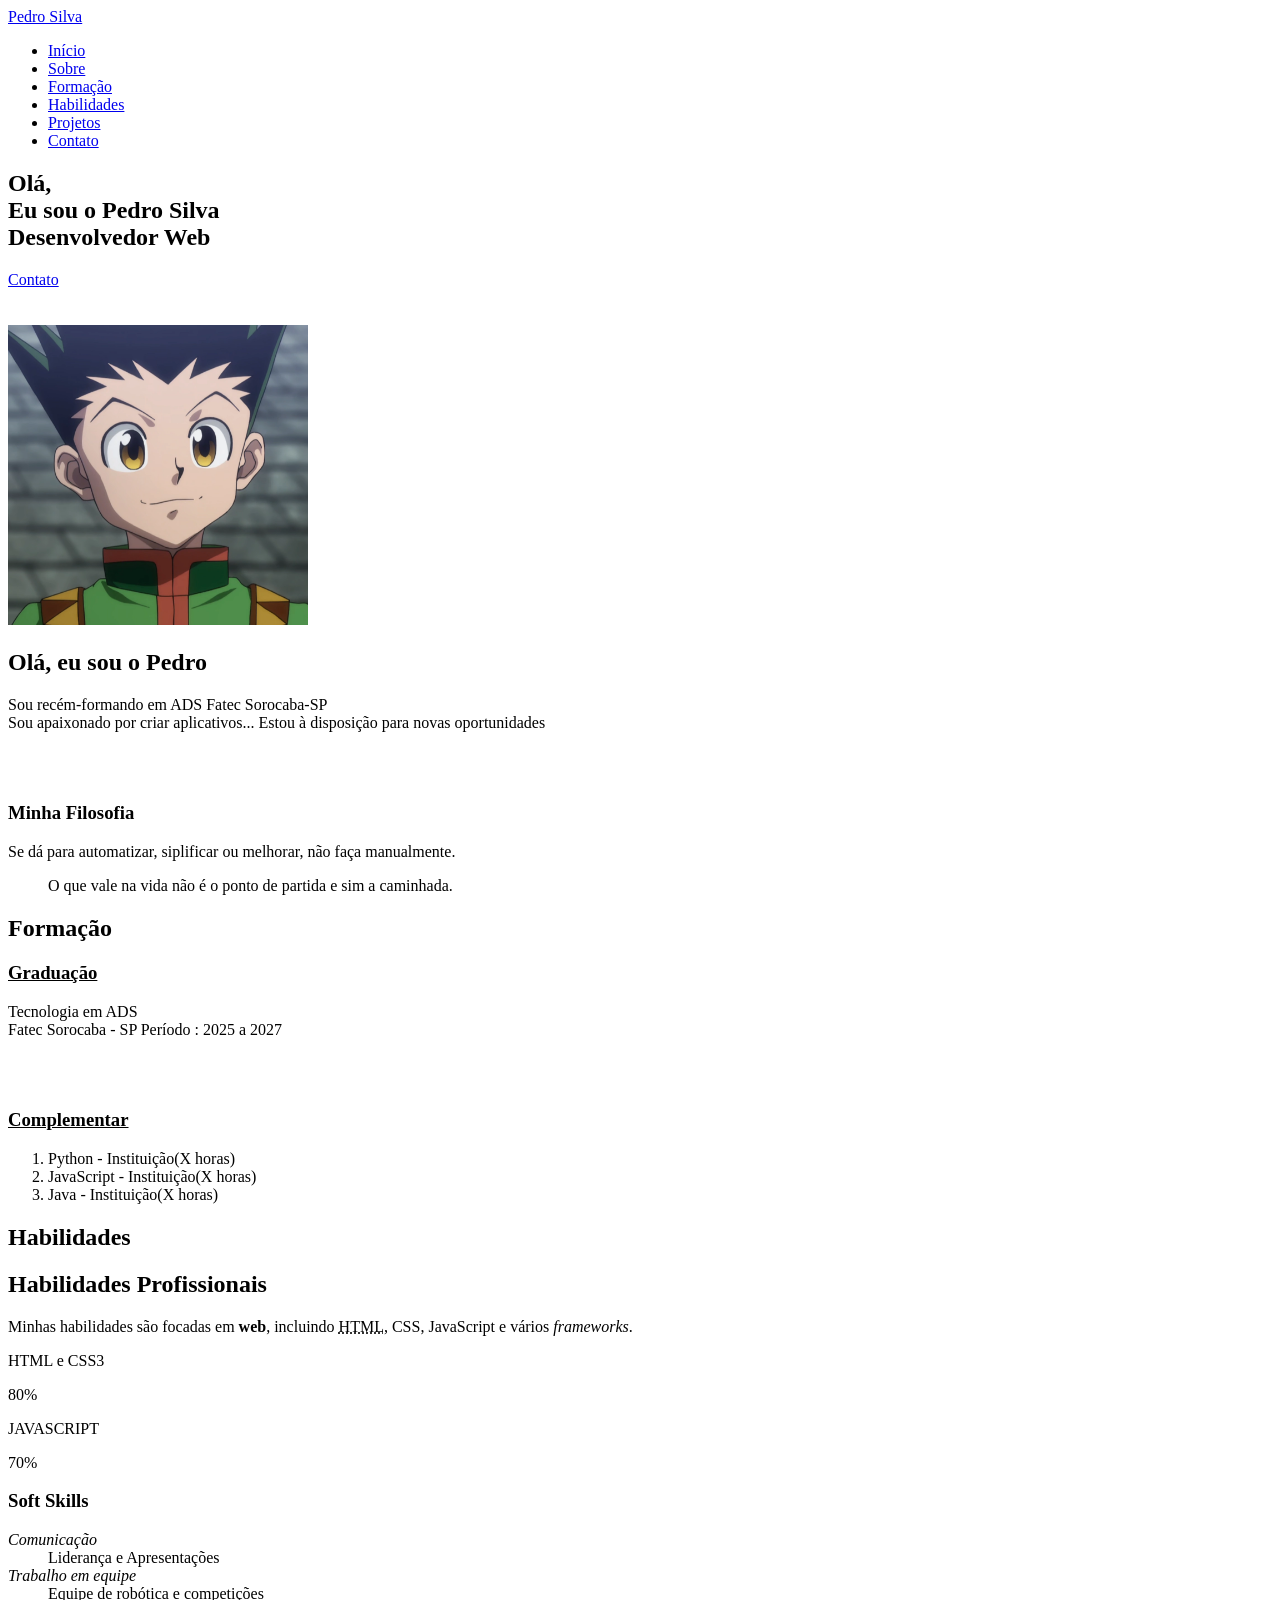
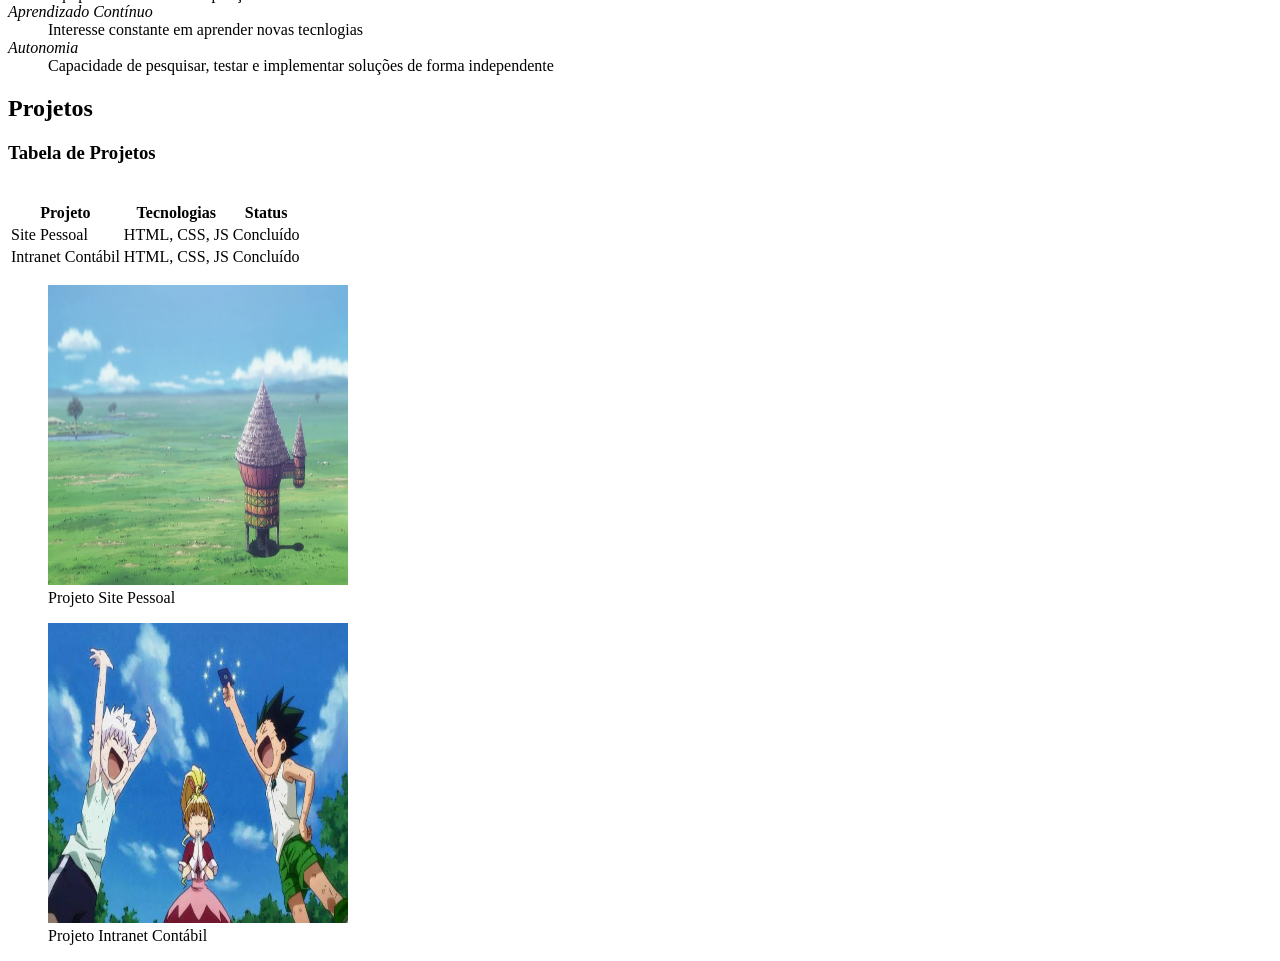
==== Portfólio/index.html @ 06ec707c "Add files via upload" ====
<!DOCTYPE html>
<html lang="pt-br">
<head>
    <meta charset="UTF-8">
    <meta name="viewport" content="width=device-width, initial-scale=1.0">
    <meta name="author" content="Pedro Henrique Dias da Silva">
    <meta name="description" content="Portfólio de Pedro Henrique Dias da Silva, desenvolvedor web.">
    <meta name="keywords" content="Desenvolvedor, Web, HTML, CSS, Javascript">
    <link rel="stylesheet" href="./styles/style.css">
    <title>Pedro Silva Desenvolvedor Web</title>
</head>
<body>
    <header class="header-1">
        <nav class="nav bd-grid">
            <div>
                <a href="#home" class="nav-logo">
                    Pedro Silva
                </a>
            </div>
            <div class="nav-menu" id="nav-menu">
                <ul class="nav-list">
                    <li class="nav-item">
                        <a href="#home" class="nav-link active">Início</a>
                    </li>
                    <li class="nav-item">
                        <a href="#about" class="nav-link">Sobre</a>
                    </li>
                    <li class="nav-item">
                        <a href="#formation" class="nav-link">Formação</a>
                    </li>
                    <li class="nav-item">
                        <a href="#skills" class="nav-link">Habilidades</a>
                    </li>
                    <li class="nav-item">
                        <a href="#projects" class="nav-link">Projetos</a>
                    </li>
                    <li class="nav-item">
                        <a href="#contact" class="nav-link">Contato</a>
                    </li>
                </ul>
            </div>
        </nav>
    </header>
    <main>
        <section class="home bd grid" id="home">
            <div class="home-data">
                <h1 class="home-title">Olá, <br>Eu sou o
                    <span class="home-title-color">
                        Pedro Silva
                    </span><br>Desenvolvedor Web
                </h1>
                <a href="#contact" class="button">Contato</a>
            </div>
            <div class="home-img">
                <br><br>
                <img src="./images/profile.webp" width="300" height="300" alt="Foto Pedro Silva" title="Pedro"/>
            </div>
        </section>
        <section class="about section" id="about">
            <div class="about-container bd-grid">
                <div>
                    <h2 class="about-subtitle">Olá, eu sou o Pedro</h2>
                    <p class="about-text">
                        Sou recém-formando em ADS Fatec Sorocaba-SP<br>
                        Sou apaixonado por criar aplicativos... Estou à disposição para novas oportunidades
                    </p>
                    <br><br>
                    <h3>Minha Filosofia</h3>
                    <p>Se dá para automatizar, siplificar ou melhorar, não faça manualmente.</p>
                    <blockquote cite="https://editoraiberoamericana.com">
                        O que vale na vida não é o ponto de partida e sim a caminhada.
                    </blockquote>
                </div>
            </div>
        </section>
        <section class="formation section" id="formation">
            <h2 class="serction-title">Formação</h2>
            <div class="formation-container bd-grid">
                <h3><u>Graduação</u></h3>
                <p>Tecnologia em ADS <br>
                    Fatec Sorocaba - SP Período : 2025 a 2027
                </p>
                <br><br>
                <h3><u>Complementar</u></h3>
                <ol>
                    <li>Python - Instituição(X horas)</li>
                    <li>JavaScript - Instituição(X horas)</li>
                    <li>Java - Instituição(X horas)</li>
                </ol>
            </div>
        </section>
        <section class="skills section" id="skills">
            <h2 class="section-title">Habilidades</h2>
            <div class="skills-container bd-grid">
                <div>
                    <h2 class="skills-subtitle">Habilidades Profissionais</h2>
                    <p class="skills-text">Minhas habilidades são focadas em <b>web</b>, 
                        incluindo <abbr title="HyperText Markup Language">HTML</abbr>, CSS, JavaScript e vários
                        <i>frameworks</i>.
                    </p>
                    <div class="skills-data">
                        <div class="skills-names">
                            <p>HTML e CSS3</p>
                        </div>
                        <div class="skills-bar skills-html"></div>
                        <div>
                            <span class="skills-percentage">80%</span>
                        </div>
                    </div>
                    <div class="skills-data">
                        <div class="skills-names">
                            <p>JAVASCRIPT</p>
                        </div>
                        <div class="skills-bar skills-js"></div>
                        <div>
                            <span class="skills-percentage">70%</span>
                        </div>
                    </div>
                    <h3>Soft Skills</h3>
                    <dl>
                        <dt><em>Comunicação</em></dt>
                        <dd>Liderança e Apresentações</dd>
                        <dt><em>Trabalho em equipe</em></dt>
                        <dd>Equipe de robótica e competições</dd>
                        <dt><em>Aprendizado Contínuo</em></dt>
                        <dd>Interesse constante em aprender novas tecnlogias</dd>
                        <dt><em>Autonomia</em></dt>
                        <dd>Capacidade de pesquisar, testar e implementar soluções de forma independente</dd>
                    </dl>
                </div>
            </div>
        </section>
        <section class="projects section" id="projects">
            <h2 class="section-title">Projetos</h2>
            <div class="projects-text">
                <h3>Tabela de Projetos</h3>
                <br>
                <table class="projects-table">
                    <thead>
                        <tr>
                            <th>Projeto</th>
                            <th>Tecnologias</th>
                            <th>Status</th>
                        </tr>
                    </thead>
                    <tbody>
                        <tr>
                            <td>Site Pessoal</td>
                            <td>HTML, CSS, JS</td>
                            <td>Concluído</td>
                        </tr>
                        <tr>
                            <td>Intranet Contábil</td>
                            <td>HTML, CSS, JS</td>
                            <td>Concluído</td>
                        </tr>
                    </tbody>
                </table>
            </div>
            <div class="projects-container bd-grid">
                <div class="projects-img">
                    <figure>
                        <a href="https://github.com/MGS-BR" target="_blank">
                            <img src="./images/project-1.jpg" alt="" width="300" height="300">
                        </a>
                        <figcaption>Projeto Site Pessoal</figcaption>
                    </figure>
                </div>
                <div class="projects-img">
                    <figure>
                        <a href="https://github.com/MGS-BR" target="_blank">
                            <img src="./images/project-2.jpeg" alt="" width="300" height="300">
                        </a>
                        <figcaption>Projeto Intranet Contábil</figcaption>
                    </figure>
                </div>
            </div>
        </section>
    </main>
    <footer>

    </footer>
</body>
</html>
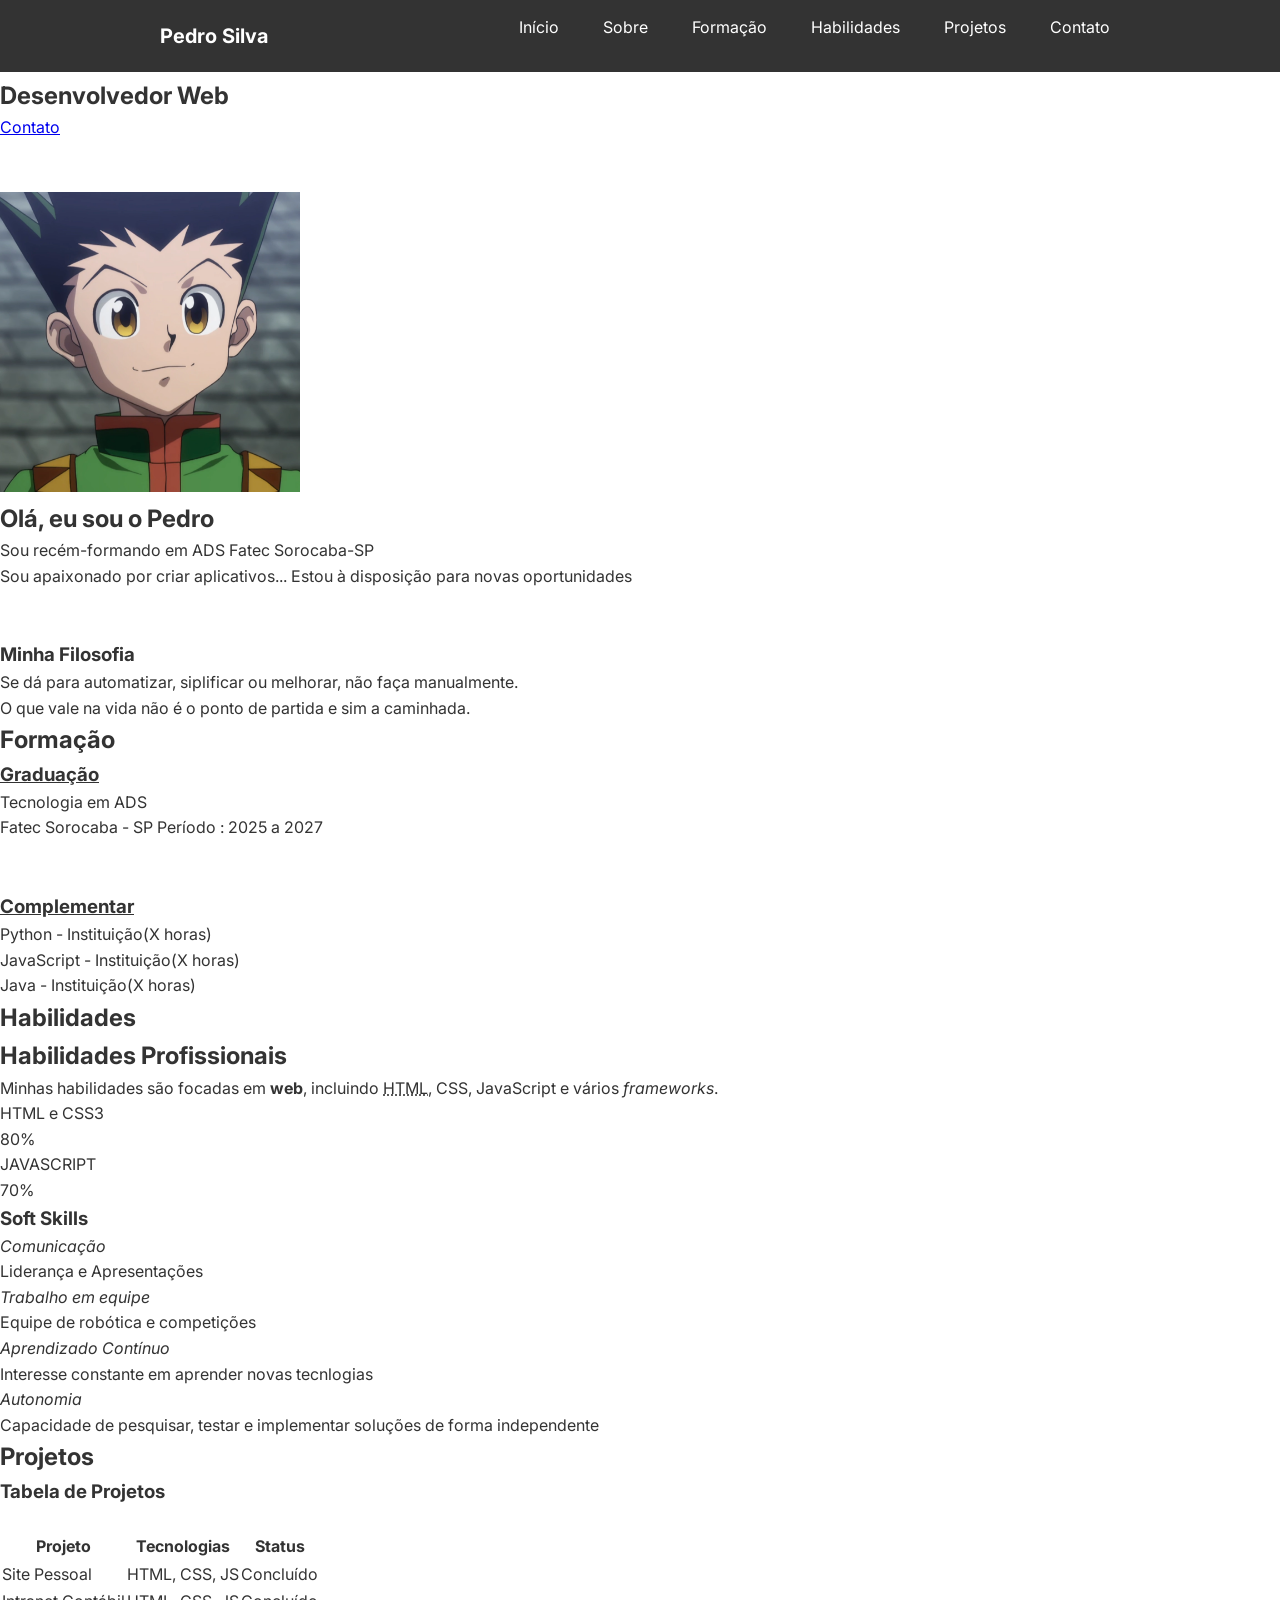
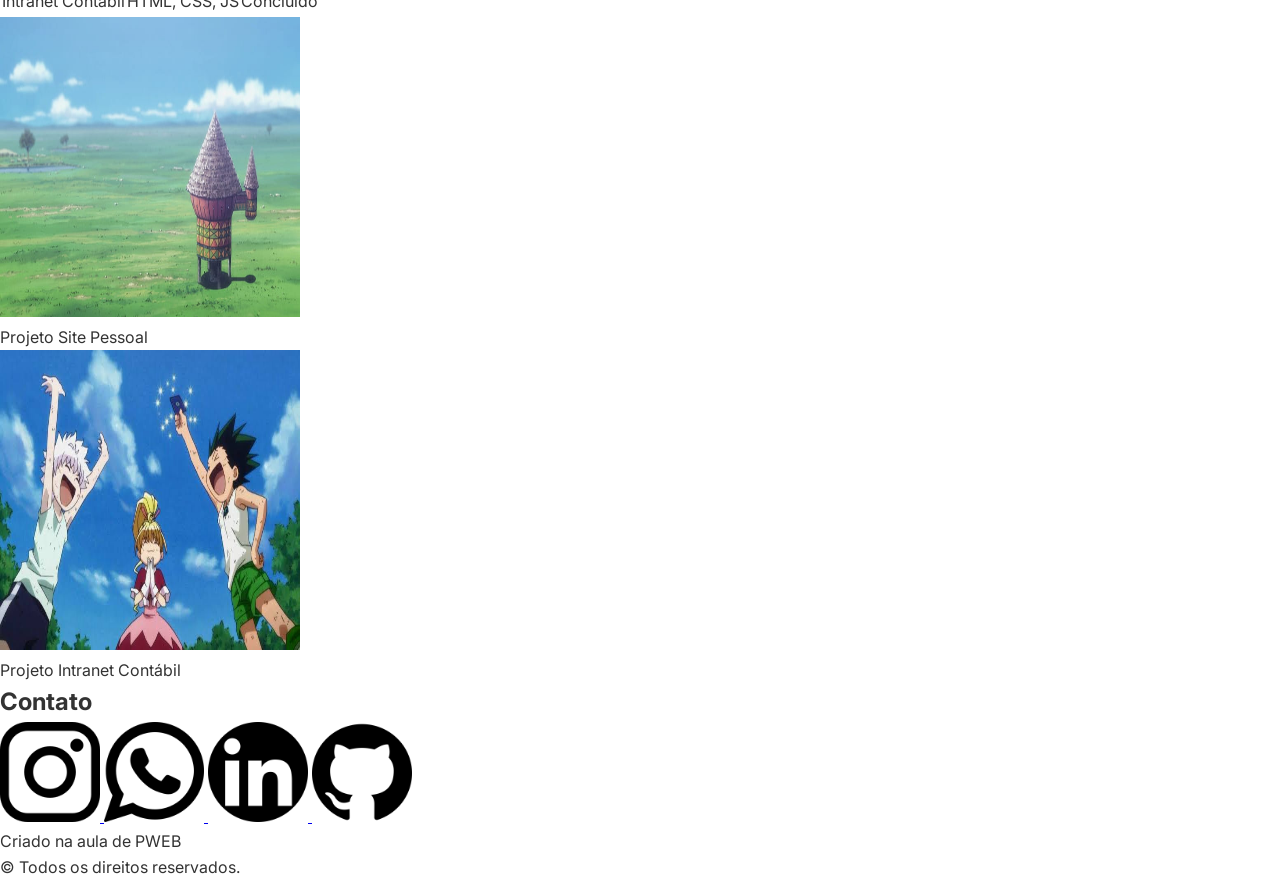
==== commit 269f1ebd: "Add files via upload" ====
--- a/Portfólio/index.html
+++ b/Portfólio/index.html
@@ -176,9 +176,27 @@
                 </div>
             </div>
         </section>
+        <section class="contatc section" id="contact">
+            <h2 class="section-title">Contato</h2>
+            <div class="contact-container bd-grid">
+                <a href="https://instagram.com/pedrohds21" target="_blank">
+                    <img src="./images/instagram.png" width="100" height="100" alt="logo instagram">
+                </a>
+                <a href="https://wa.me/5515996365864" target="_blank">
+                    <img src="./images/whatsapp.png" width="100" height="100" alt="logo whatsapp">
+                </a>
+                <a href="https://www.linkedin.com/in/pedro-henrique-5b4239211/" target="_blank">
+                    <img src="./images/linkedin.png" width="100" height="100" alt="logo linkedin">
+                </a>
+                <a href="https://github.com/MGS-BR" target="_blank">
+                    <img src="./images/github.png" width="100" height="100" alt="logo github">
+                </a>
+            </div>
+        </section>
     </main>
     <footer>
-
+        <p id="footer-title">Criado na aula de PWEB</p>
+        <p>&copy; Todos os direitos reservados.</p>
     </footer>
 </body>
 </html>
--- a/Portfólio/styles/style.css
+++ b/Portfólio/styles/style.css
@@ -0,0 +1,65 @@
+@import url('https://fonts.googleapis.com/css2?family=Inter:wght@400;500;600;700;800;900&display=swap');
+
+*{
+    margin: 0;
+    padding: 0;
+    box-sizing: border-box;
+}
+
+:root{
+    --corprincipal: #FFF;
+}
+
+html{
+    scroll-behavior: smooth;
+}
+
+body{
+    font-family: Inter, Arial, sans-serif;
+    line-height: 1.6;
+    color: #333333;
+    background-color: var(--corprincipal);
+}
+
+.header-1{
+    background-color: #333;
+    color: white;
+    padding: 15px 0;
+    position: fixed;
+    width: 100%;
+    top: 0;
+}
+
+.nav {
+    width: 960px;
+    margin: 0 auto;
+    overflow: hidden;
+}
+
+.nav-logo {
+    color: var(--corprincipal);
+    text-decoration: none;
+    font-weight: bold;
+    font-size: 20px;
+    float: left;
+    padding: 5px 0;
+}
+
+.nav-menu{
+    float: right;
+}
+
+.nav-list{
+    list-style: none;
+}
+
+.nav-item{
+    display: inline-block;
+    margin-left: 20px;
+}
+
+.nav-link{
+    color: var(--corprincipal);
+    text-decoration: none;
+    padding: 5px 10px;
+}
